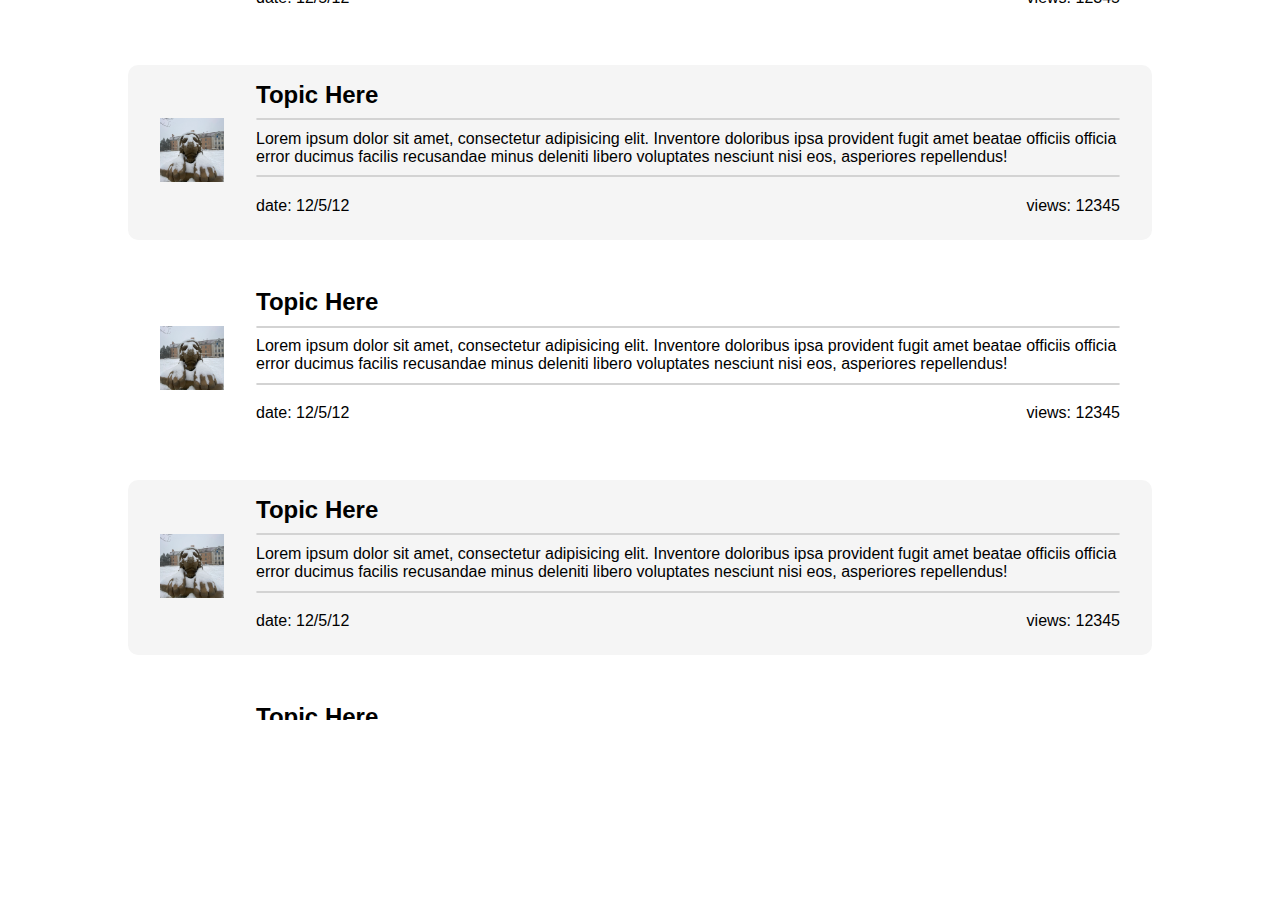
==== html/posts.html @ dcfc4b3d "finished posts html and css" ====
<!DOCTYPE html>
<html lang="en">
    <head>
        <title>Your Posts</title>
        <link rel="stylesheet" href="/html/css/main.css">
        <link rel="stylesheet" href="/html/css/posts.css">
    </head>
    <body>
       <section class="posts-cont">
            <div class="post">
                <div class="img-cont">
                    <img src="/html/media/IMG_8612.jpeg" style="height: 64px; width: 64px" alt="users profile">
                </div>
                <div>
                    <h2>Topic Here</h2>
                    <hr>
                    <p class="post-caption">Lorem ipsum dolor sit amet, consectetur adipisicing elit. Inventore doloribus ipsa provident fugit amet beatae officiis officia error ducimus facilis recusandae minus deleniti libero voluptates nesciunt nisi eos, asperiores repellendus!</p>
                    <hr>
                    <div class="post-btm">
                    <p class="post-date">date: 12/5/12</p>
                    <p class="post-views">views: 12345</p>
                    </div>
                </div>
            </div>
            <div class="post">
                <div class="img-cont">
                    <img src="/html/media/IMG_8612.jpeg" style="height: 64px; width: 64px" alt="users profile">
                </div>
                <div>
                    <h2>Topic Here</h2>
                    <hr>
                    <p class="post-caption">Lorem ipsum dolor sit amet, consectetur adipisicing elit. Inventore doloribus ipsa provident fugit amet beatae officiis officia error ducimus facilis recusandae minus deleniti libero voluptates nesciunt nisi eos, asperiores repellendus!</p>
                    <hr>
                    <div class="post-btm">
                    <p class="post-date">date: 12/5/12</p>
                    <p class="post-views">views: 12345</p>
                    </div>
                </div>
            </div>
            <div class="post">
                <div class="img-cont">
                    <img src="/html/media/IMG_8612.jpeg" style="height: 64px; width: 64px" alt="users profile">
                </div>
                <div>
                    <h2>Topic Here</h2>
                    <hr>
                    <p class="post-caption">Lorem ipsum dolor sit amet, consectetur adipisicing elit. Inventore doloribus ipsa provident fugit amet beatae officiis officia error ducimus facilis recusandae minus deleniti libero voluptates nesciunt nisi eos, asperiores repellendus!</p>
                    <hr>
                    <div class="post-btm">
                    <p class="post-date">date: 12/5/12</p>
                    <p class="post-views">views: 12345</p>
                    </div>
                </div>
            </div>
            <div class="post">
                <div class="img-cont">
                    <img src="/html/media/IMG_8612.jpeg" style="height: 64px; width: 64px" alt="users profile">
                </div>
                <div>
                    <h2>Topic Here</h2>
                    <hr>
                    <p class="post-caption">Lorem ipsum dolor sit amet, consectetur adipisicing elit. Inventore doloribus ipsa provident fugit amet beatae officiis officia error ducimus facilis recusandae minus deleniti libero voluptates nesciunt nisi eos, asperiores repellendus!</p>
                    <hr>
                    <div class="post-btm">
                    <p class="post-date">date: 12/5/12</p>
                    <p class="post-views">views: 12345</p>
                    </div>
                </div>
            </div>
            <div class="post">
                <div class="img-cont">
                    <img src="/html/media/IMG_8612.jpeg" style="height: 64px; width: 64px" alt="users profile">
                </div>
                <div>
                    <h2>Topic Here</h2>
                    <hr>
                    <p class="post-caption">Lorem ipsum dolor sit amet, consectetur adipisicing elit. Inventore doloribus ipsa provident fugit amet beatae officiis officia error ducimus facilis recusandae minus deleniti libero voluptates nesciunt nisi eos, asperiores repellendus!</p>
                    <hr>
                    <div class="post-btm">
                    <p class="post-date">date: 12/5/12</p>
                    <p class="post-views">views: 12345</p>
                    </div>
                </div>
            </div>
            <div class="post">
                <div class="img-cont">
                    <img src="/html/media/IMG_8612.jpeg" style="height: 64px; width: 64px" alt="users profile">
                </div>
                <div>
                    <h2>Topic Here</h2>
                    <hr>
                    <p class="post-caption">Lorem ipsum dolor sit amet, consectetur adipisicing elit. Inventore doloribus ipsa provident fugit amet beatae officiis officia error ducimus facilis recusandae minus deleniti libero voluptates nesciunt nisi eos, asperiores repellendus!</p>
                    <hr>
                    <div class="post-btm">
                    <p class="post-date">date: 12/5/12</p>
                    <p class="post-views">views: 12345</p>
                    </div>
                </div>
            </div>
            <div class="post">
                <div class="img-cont">
                    <img src="/html/media/IMG_8612.jpeg" style="height: 64px; width: 64px" alt="users profile">
                </div>
                <div>
                    <h2>Topic Here</h2>
                    <hr>
                    <p class="post-caption">Lorem ipsum dolor sit amet, consectetur adipisicing elit. Inventore doloribus ipsa provident fugit amet beatae officiis officia error ducimus facilis recusandae minus deleniti libero voluptates nesciunt nisi eos, asperiores repellendus!</p>
                    <hr>
                    <div class="post-btm">
                    <p class="post-date">date: 12/5/12</p>
                    <p class="post-views">views: 12345</p>
                    </div>
                </div>
            </div>
            <div class="post">
                <div class="img-cont">
                    <img src="/html/media/IMG_8612.jpeg" style="height: 64px; width: 64px" alt="users profile">
                </div>
                <div>
                    <h2>Topic Here</h2>
                    <hr>
                    <p class="post-caption">Lorem ipsum dolor sit amet, consectetur adipisicing elit. Inventore doloribus ipsa provident fugit amet beatae officiis officia error ducimus facilis recusandae minus deleniti libero voluptates nesciunt nisi eos, asperiores repellendus!</p>
                    <hr>
                    <div class="post-btm">
                    <p class="post-date">date: 12/5/12</p>
                    <p class="post-views">views: 12345</p>
                    </div>
                </div>
            </div>
            <div class="post">
                <div class="img-cont">
                    <img src="/html/media/IMG_8612.jpeg" style="height: 64px; width: 64px" alt="users profile">
                </div>
                <div>
                    <h2>Topic Here</h2>
                    <hr>
                    <p class="post-caption">Lorem ipsum dolor sit amet, consectetur adipisicing elit. Inventore doloribus ipsa provident fugit amet beatae officiis officia error ducimus facilis recusandae minus deleniti libero voluptates nesciunt nisi eos, asperiores repellendus!</p>
                    <hr>
                    <div class="post-btm">
                    <p class="post-date">date: 12/5/12</p>
                    <p class="post-views">views: 12345</p>
                    </div>
                </div>
            </div>
            <div class="post">
                <div class="img-cont">
                    <img src="/html/media/IMG_8612.jpeg" style="height: 64px; width: 64px" alt="users profile">
                </div>
                <div>
                    <h2>Topic Here</h2>
                    <hr>
                    <p class="post-caption">Lorem ipsum dolor sit amet, consectetur adipisicing elit. Inventore doloribus ipsa provident fugit amet beatae officiis officia error ducimus facilis recusandae minus deleniti libero voluptates nesciunt nisi eos, asperiores repellendus!</p>
                    <hr>
                    <div class="post-btm">
                    <p class="post-date">date: 12/5/12</p>
                    <p class="post-views">views: 12345</p>
                    </div>
                </div>
            </div>
            <div class="post">
                <div class="img-cont">
                    <img src="/html/media/IMG_8612.jpeg" style="height: 64px; width: 64px" alt="users profile">
                </div>
                <div>
                    <h2>Topic Here</h2>
                    <hr>
                    <p class="post-caption">Lorem ipsum dolor sit amet, consectetur adipisicing elit. Inventore doloribus ipsa provident fugit amet beatae officiis officia error ducimus facilis recusandae minus deleniti libero voluptates nesciunt nisi eos, asperiores repellendus!</p>
                    <hr>
                    <div class="post-btm">
                    <p class="post-date">date: 12/5/12</p>
                    <p class="post-views">views: 12345</p>
                    </div>
                </div>
            </div>
            
       </section>
    </body>
</html>
---- html/css/main.css ----
* {
    margin: 0;
    padding: 0;
    font-family: Arial, Helvetica, sans-serif;
    box-sizing: border-box;
}
---- html/css/posts.css ----
body {
    display: flex;
    justify-content: center;
}

.posts-cont {
    max-width: 80%;
    display: flex;
    justify-content: center;
    flex-direction: column;
    max-height: 80vh;
    overflow: auto;
}

.post {
    margin-block: 1rem;
    display: flex;
    flex-direction: row;
    align-items: center;
    background-color: white;
    border-radius: 10px;
    justify-content: space-around;
    padding: 1rem;
}

.post > * {
    padding-inline: 1rem;
}

.post:nth-child(odd) {
    background-color: whitesmoke;
}

.post-btm {
    display: flex;
    flex-direction: row;
    justify-content: space-between;
    padding-block: .6rem;
}

img {
    width: 64px;
    height: 64px;
    object-fit: cover;
    overflow: hidden;
}

hr {
    border: .5px solid lightgray;
    border-radius: 5px;
    margin-block: .6rem;
}
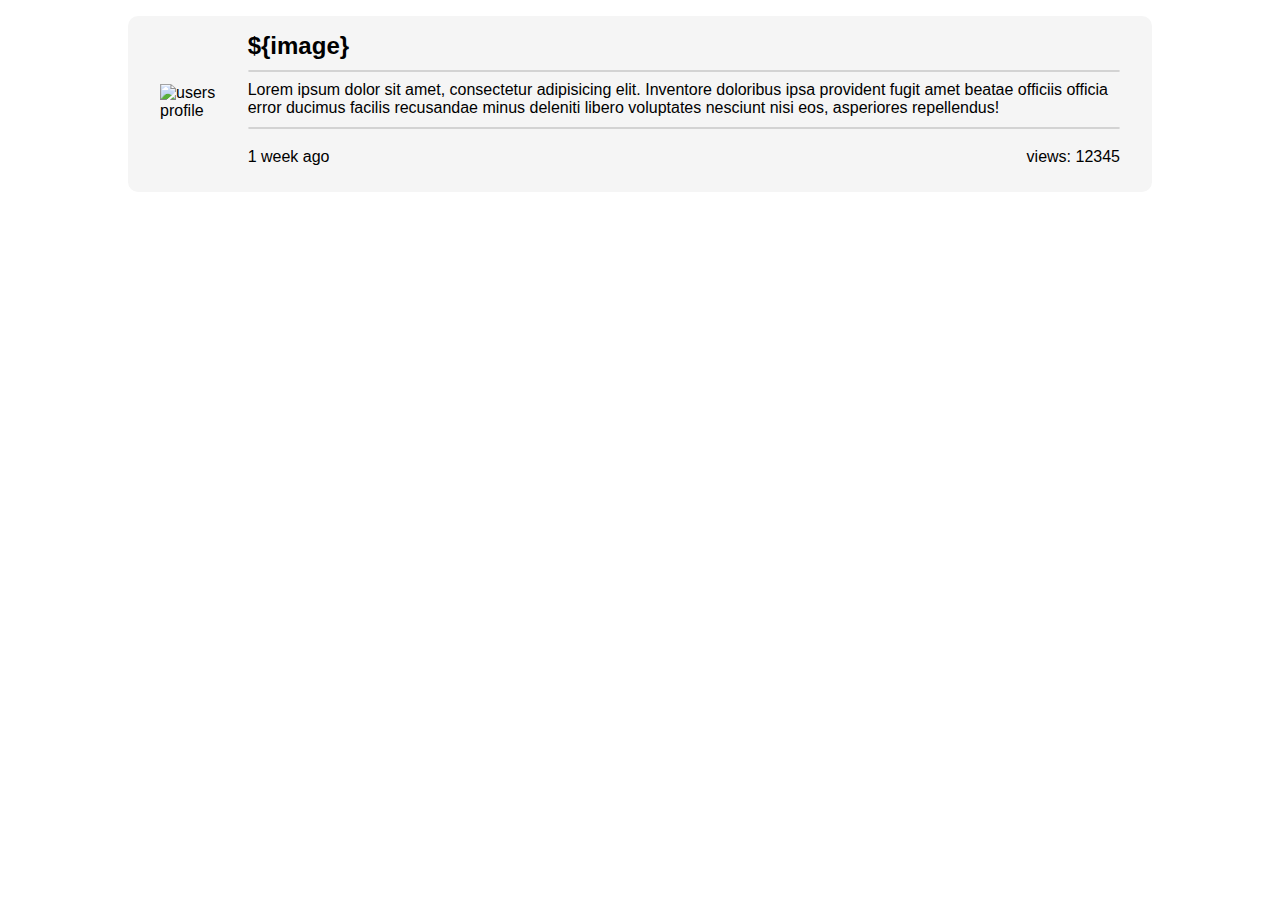
==== commit b94adec6: "impleted dynamic html still in progress" ====
--- a/html/posts.html
+++ b/html/posts.html
@@ -9,170 +9,20 @@
        <section class="posts-cont">
             <div class="post">
                 <div class="img-cont">
-                    <img src="/html/media/IMG_8612.jpeg" style="height: 64px; width: 64px" alt="users profile">
+                    <img src="/${image}" alt="users profile">
                 </div>
                 <div>
-                    <h2>Topic Here</h2>
+                    <h2> ${image} </h2>
                     <hr>
                     <p class="post-caption">Lorem ipsum dolor sit amet, consectetur adipisicing elit. Inventore doloribus ipsa provident fugit amet beatae officiis officia error ducimus facilis recusandae minus deleniti libero voluptates nesciunt nisi eos, asperiores repellendus!</p>
                     <hr>
                     <div class="post-btm">
-                    <p class="post-date">date: 12/5/12</p>
+                    <p class="post-date">1 week ago</p>
                     <p class="post-views">views: 12345</p>
                     </div>
                 </div>
             </div>
-            <div class="post">
-                <div class="img-cont">
-                    <img src="/html/media/IMG_8612.jpeg" style="height: 64px; width: 64px" alt="users profile">
-                </div>
-                <div>
-                    <h2>Topic Here</h2>
-                    <hr>
-                    <p class="post-caption">Lorem ipsum dolor sit amet, consectetur adipisicing elit. Inventore doloribus ipsa provident fugit amet beatae officiis officia error ducimus facilis recusandae minus deleniti libero voluptates nesciunt nisi eos, asperiores repellendus!</p>
-                    <hr>
-                    <div class="post-btm">
-                    <p class="post-date">date: 12/5/12</p>
-                    <p class="post-views">views: 12345</p>
-                    </div>
-                </div>
-            </div>
-            <div class="post">
-                <div class="img-cont">
-                    <img src="/html/media/IMG_8612.jpeg" style="height: 64px; width: 64px" alt="users profile">
-                </div>
-                <div>
-                    <h2>Topic Here</h2>
-                    <hr>
-                    <p class="post-caption">Lorem ipsum dolor sit amet, consectetur adipisicing elit. Inventore doloribus ipsa provident fugit amet beatae officiis officia error ducimus facilis recusandae minus deleniti libero voluptates nesciunt nisi eos, asperiores repellendus!</p>
-                    <hr>
-                    <div class="post-btm">
-                    <p class="post-date">date: 12/5/12</p>
-                    <p class="post-views">views: 12345</p>
-                    </div>
-                </div>
-            </div>
-            <div class="post">
-                <div class="img-cont">
-                    <img src="/html/media/IMG_8612.jpeg" style="height: 64px; width: 64px" alt="users profile">
-                </div>
-                <div>
-                    <h2>Topic Here</h2>
-                    <hr>
-                    <p class="post-caption">Lorem ipsum dolor sit amet, consectetur adipisicing elit. Inventore doloribus ipsa provident fugit amet beatae officiis officia error ducimus facilis recusandae minus deleniti libero voluptates nesciunt nisi eos, asperiores repellendus!</p>
-                    <hr>
-                    <div class="post-btm">
-                    <p class="post-date">date: 12/5/12</p>
-                    <p class="post-views">views: 12345</p>
-                    </div>
-                </div>
-            </div>
-            <div class="post">
-                <div class="img-cont">
-                    <img src="/html/media/IMG_8612.jpeg" style="height: 64px; width: 64px" alt="users profile">
-                </div>
-                <div>
-                    <h2>Topic Here</h2>
-                    <hr>
-                    <p class="post-caption">Lorem ipsum dolor sit amet, consectetur adipisicing elit. Inventore doloribus ipsa provident fugit amet beatae officiis officia error ducimus facilis recusandae minus deleniti libero voluptates nesciunt nisi eos, asperiores repellendus!</p>
-                    <hr>
-                    <div class="post-btm">
-                    <p class="post-date">date: 12/5/12</p>
-                    <p class="post-views">views: 12345</p>
-                    </div>
-                </div>
-            </div>
-            <div class="post">
-                <div class="img-cont">
-                    <img src="/html/media/IMG_8612.jpeg" style="height: 64px; width: 64px" alt="users profile">
-                </div>
-                <div>
-                    <h2>Topic Here</h2>
-                    <hr>
-                    <p class="post-caption">Lorem ipsum dolor sit amet, consectetur adipisicing elit. Inventore doloribus ipsa provident fugit amet beatae officiis officia error ducimus facilis recusandae minus deleniti libero voluptates nesciunt nisi eos, asperiores repellendus!</p>
-                    <hr>
-                    <div class="post-btm">
-                    <p class="post-date">date: 12/5/12</p>
-                    <p class="post-views">views: 12345</p>
-                    </div>
-                </div>
-            </div>
-            <div class="post">
-                <div class="img-cont">
-                    <img src="/html/media/IMG_8612.jpeg" style="height: 64px; width: 64px" alt="users profile">
-                </div>
-                <div>
-                    <h2>Topic Here</h2>
-                    <hr>
-                    <p class="post-caption">Lorem ipsum dolor sit amet, consectetur adipisicing elit. Inventore doloribus ipsa provident fugit amet beatae officiis officia error ducimus facilis recusandae minus deleniti libero voluptates nesciunt nisi eos, asperiores repellendus!</p>
-                    <hr>
-                    <div class="post-btm">
-                    <p class="post-date">date: 12/5/12</p>
-                    <p class="post-views">views: 12345</p>
-                    </div>
-                </div>
-            </div>
-            <div class="post">
-                <div class="img-cont">
-                    <img src="/html/media/IMG_8612.jpeg" style="height: 64px; width: 64px" alt="users profile">
-                </div>
-                <div>
-                    <h2>Topic Here</h2>
-                    <hr>
-                    <p class="post-caption">Lorem ipsum dolor sit amet, consectetur adipisicing elit. Inventore doloribus ipsa provident fugit amet beatae officiis officia error ducimus facilis recusandae minus deleniti libero voluptates nesciunt nisi eos, asperiores repellendus!</p>
-                    <hr>
-                    <div class="post-btm">
-                    <p class="post-date">date: 12/5/12</p>
-                    <p class="post-views">views: 12345</p>
-                    </div>
-                </div>
-            </div>
-            <div class="post">
-                <div class="img-cont">
-                    <img src="/html/media/IMG_8612.jpeg" style="height: 64px; width: 64px" alt="users profile">
-                </div>
-                <div>
-                    <h2>Topic Here</h2>
-                    <hr>
-                    <p class="post-caption">Lorem ipsum dolor sit amet, consectetur adipisicing elit. Inventore doloribus ipsa provident fugit amet beatae officiis officia error ducimus facilis recusandae minus deleniti libero voluptates nesciunt nisi eos, asperiores repellendus!</p>
-                    <hr>
-                    <div class="post-btm">
-                    <p class="post-date">date: 12/5/12</p>
-                    <p class="post-views">views: 12345</p>
-                    </div>
-                </div>
-            </div>
-            <div class="post">
-                <div class="img-cont">
-                    <img src="/html/media/IMG_8612.jpeg" style="height: 64px; width: 64px" alt="users profile">
-                </div>
-                <div>
-                    <h2>Topic Here</h2>
-                    <hr>
-                    <p class="post-caption">Lorem ipsum dolor sit amet, consectetur adipisicing elit. Inventore doloribus ipsa provident fugit amet beatae officiis officia error ducimus facilis recusandae minus deleniti libero voluptates nesciunt nisi eos, asperiores repellendus!</p>
-                    <hr>
-                    <div class="post-btm">
-                    <p class="post-date">date: 12/5/12</p>
-                    <p class="post-views">views: 12345</p>
-                    </div>
-                </div>
-            </div>
-            <div class="post">
-                <div class="img-cont">
-                    <img src="/html/media/IMG_8612.jpeg" style="height: 64px; width: 64px" alt="users profile">
-                </div>
-                <div>
-                    <h2>Topic Here</h2>
-                    <hr>
-                    <p class="post-caption">Lorem ipsum dolor sit amet, consectetur adipisicing elit. Inventore doloribus ipsa provident fugit amet beatae officiis officia error ducimus facilis recusandae minus deleniti libero voluptates nesciunt nisi eos, asperiores repellendus!</p>
-                    <hr>
-                    <div class="post-btm">
-                    <p class="post-date">date: 12/5/12</p>
-                    <p class="post-views">views: 12345</p>
-                    </div>
-                </div>
-            </div>
-            
+                        
        </section>
     </body>
 </html>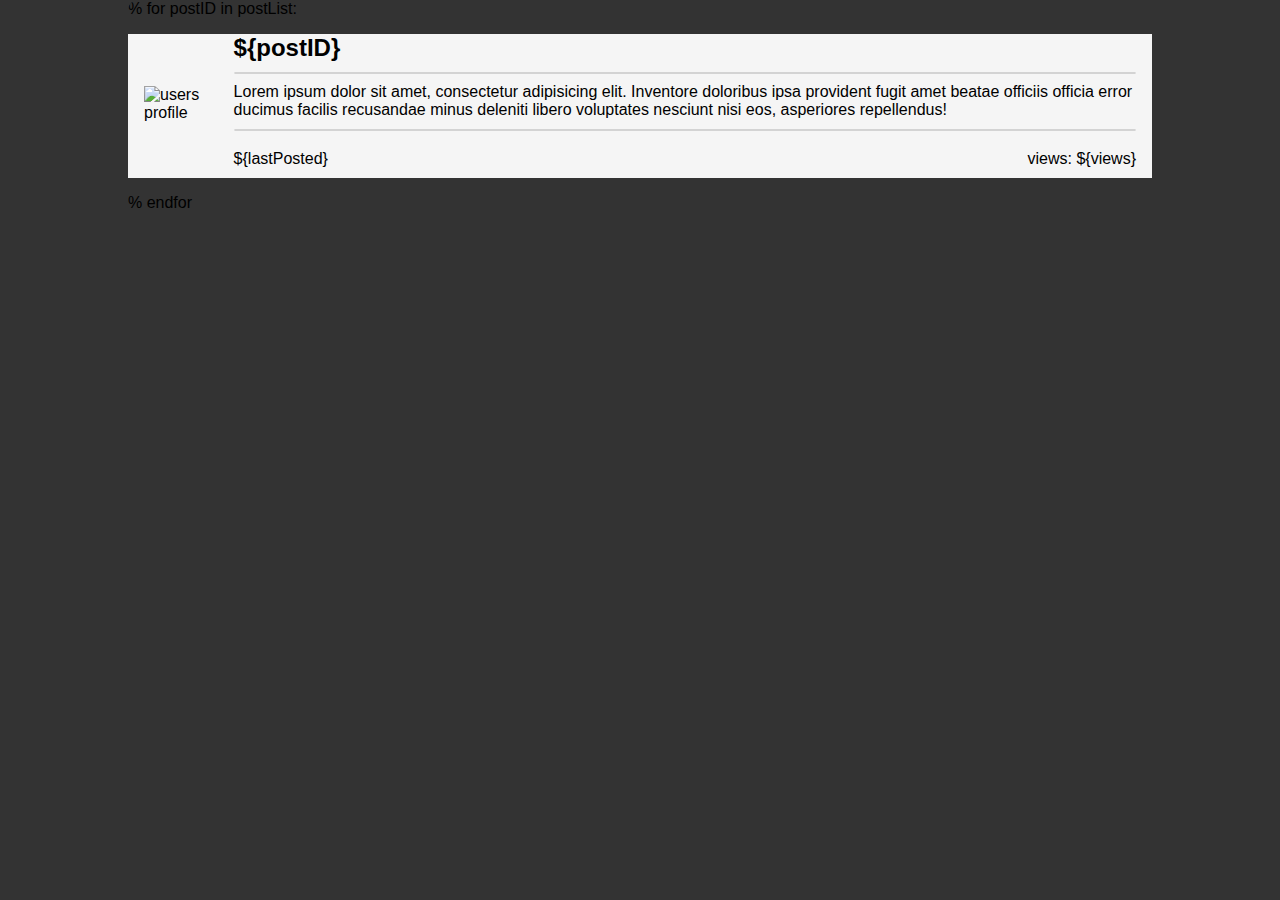
==== commit 1ec8cc73: "figured out template implementation" ====
--- a/html/posts.html
+++ b/html/posts.html
@@ -7,21 +7,23 @@
     </head>
     <body>
        <section class="posts-cont">
+        % for postID in postList:
             <div class="post">
                 <div class="img-cont">
-                    <img src="/${image}" alt="users profile">
+                    <img src="/html/media/${image}" alt="users profile">
                 </div>
                 <div>
-                    <h2> ${image} </h2>
+                    <h2> ${postID} </h2>
                     <hr>
                     <p class="post-caption">Lorem ipsum dolor sit amet, consectetur adipisicing elit. Inventore doloribus ipsa provident fugit amet beatae officiis officia error ducimus facilis recusandae minus deleniti libero voluptates nesciunt nisi eos, asperiores repellendus!</p>
                     <hr>
                     <div class="post-btm">
-                    <p class="post-date">1 week ago</p>
-                    <p class="post-views">views: 12345</p>
+                    <p class="post-date">${lastPosted}</p>
+                    <p class="post-views">views: ${views}</p>
                     </div>
                 </div>
             </div>
+        % endfor
                         
        </section>
     </body>
--- a/html/css/posts.css
+++ b/html/css/posts.css
@@ -2,6 +2,7 @@
 body {
     display: flex;
     justify-content: center;
+    background: #333;
 }
 
 .posts-cont {
@@ -10,6 +11,7 @@
     justify-content: center;
     flex-direction: column;
     max-height: 80vh;
+    border-radius: 10px;
     overflow: auto;
 }
 
@@ -19,9 +21,7 @@
     flex-direction: row;
     align-items: center;
     background-color: white;
-    border-radius: 10px;
     justify-content: space-around;
-    padding: 1rem;
 }
 
 .post > * {
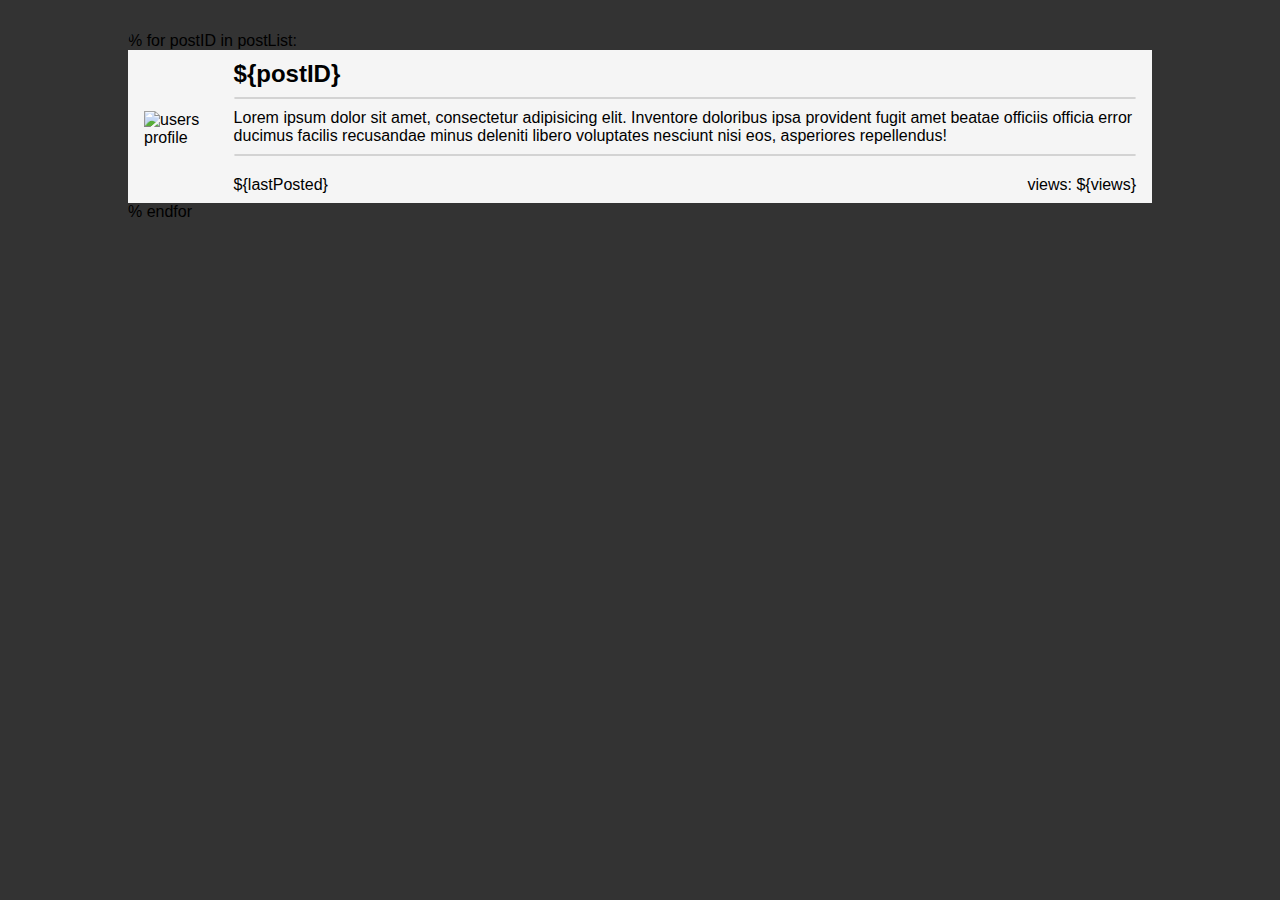
==== commit 71553da5: "comitting same" ====
--- a/html/posts.html
+++ b/html/posts.html
@@ -7,7 +7,9 @@
     </head>
     <body>
        <section class="posts-cont">
+
         % for postID in postList:
+
             <div class="post">
                 <div class="img-cont">
                     <img src="/html/media/${image}" alt="users profile">
@@ -23,7 +25,9 @@
                     </div>
                 </div>
             </div>
+
         % endfor
+        
                         
        </section>
     </body>
--- a/html/css/posts.css
+++ b/html/css/posts.css
@@ -12,16 +12,16 @@
     flex-direction: column;
     max-height: 80vh;
     border-radius: 10px;
+    margin: 2rem;
     overflow: auto;
 }
 
 .post {
-    margin-block: 1rem;
     display: flex;
     flex-direction: row;
     align-items: center;
-    background-color: white;
-    justify-content: space-around;
+    background-color: white;    
+    padding-top: .6rem;
 }
 
 .post > * {
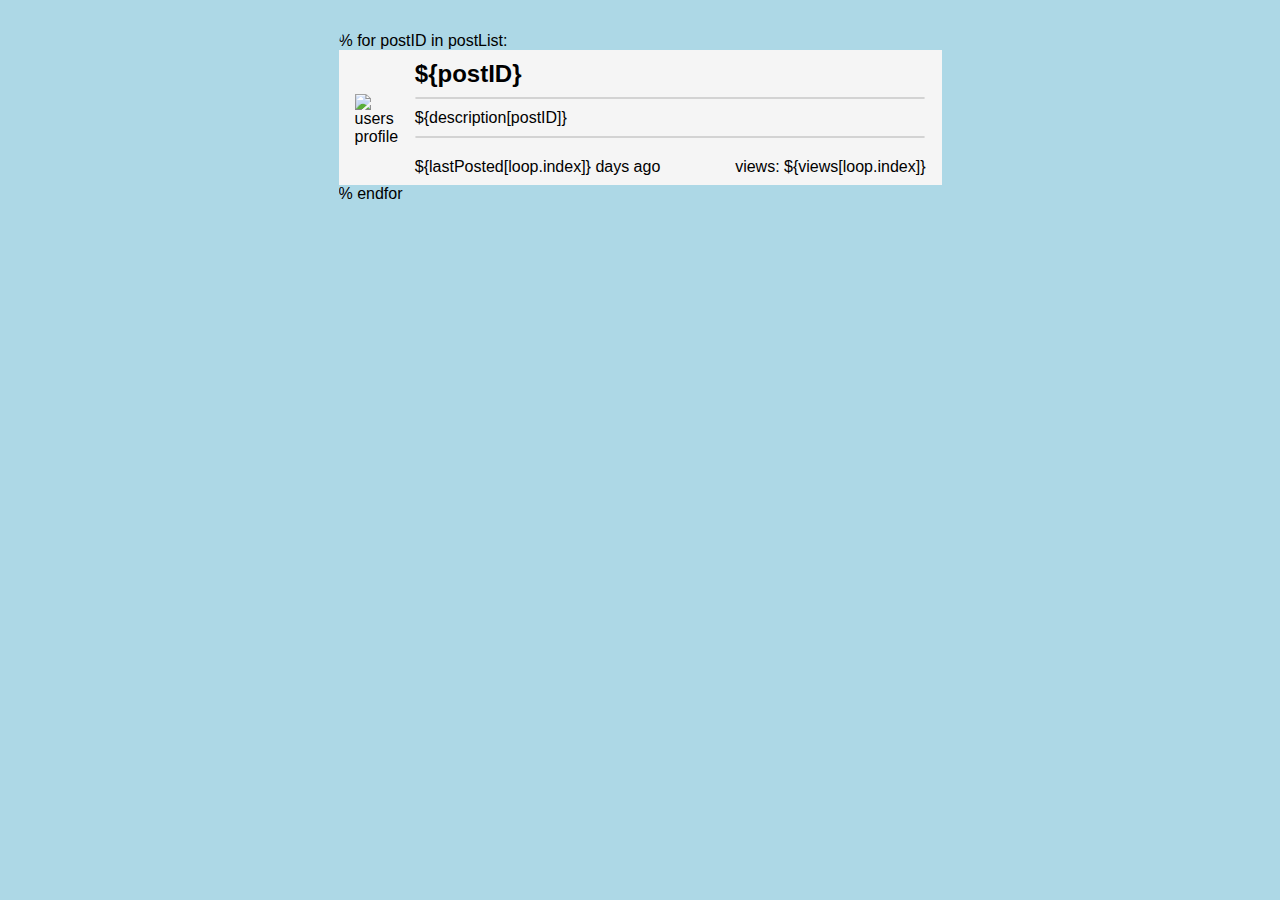
==== commit 3c787dab: "added changes to page_posts" ====
--- a/html/posts.html
+++ b/html/posts.html
@@ -12,16 +12,16 @@
 
             <div class="post">
                 <div class="img-cont">
-                    <img src="/html/media/${image}" alt="users profile">
+                    <img src="/html/media/${image[postID]}" alt="users profile">
                 </div>
-                <div>
+                <div class="post-description-cont">
                     <h2> ${postID} </h2>
                     <hr>
-                    <p class="post-caption">Lorem ipsum dolor sit amet, consectetur adipisicing elit. Inventore doloribus ipsa provident fugit amet beatae officiis officia error ducimus facilis recusandae minus deleniti libero voluptates nesciunt nisi eos, asperiores repellendus!</p>
+                    <p class="post-caption">${description[postID]}</p>                    
                     <hr>
                     <div class="post-btm">
-                    <p class="post-date">${lastPosted}</p>
-                    <p class="post-views">views: ${views}</p>
+                    <p class="post-date">${lastPosted[loop.index]} days ago</p>
+                    <p class="post-views">views: ${views[loop.index]}</p>
                     </div>
                 </div>
             </div>
--- a/html/css/posts.css
+++ b/html/css/posts.css
@@ -2,15 +2,14 @@
 body {
     display: flex;
     justify-content: center;
-    background: #333;
+    background: lightblue;
 }
 
 .posts-cont {
     max-width: 80%;
     display: flex;
-    justify-content: center;
     flex-direction: column;
-    max-height: 80vh;
+    max-height: 90vh;
     border-radius: 10px;
     margin: 2rem;
     overflow: auto;
@@ -20,13 +19,23 @@
     display: flex;
     flex-direction: row;
     align-items: center;
-    background-color: white;    
+    background-color: white;   
     padding-top: .6rem;
+    
 }
 
 .post > * {
+    display: inline-block;
     padding-inline: 1rem;
 }
+.post-description-cont{
+    width: 90%;
+}
+
+.img-cont{
+    width: 10%;
+}
+
 
 .post:nth-child(odd) {
     background-color: whitesmoke;
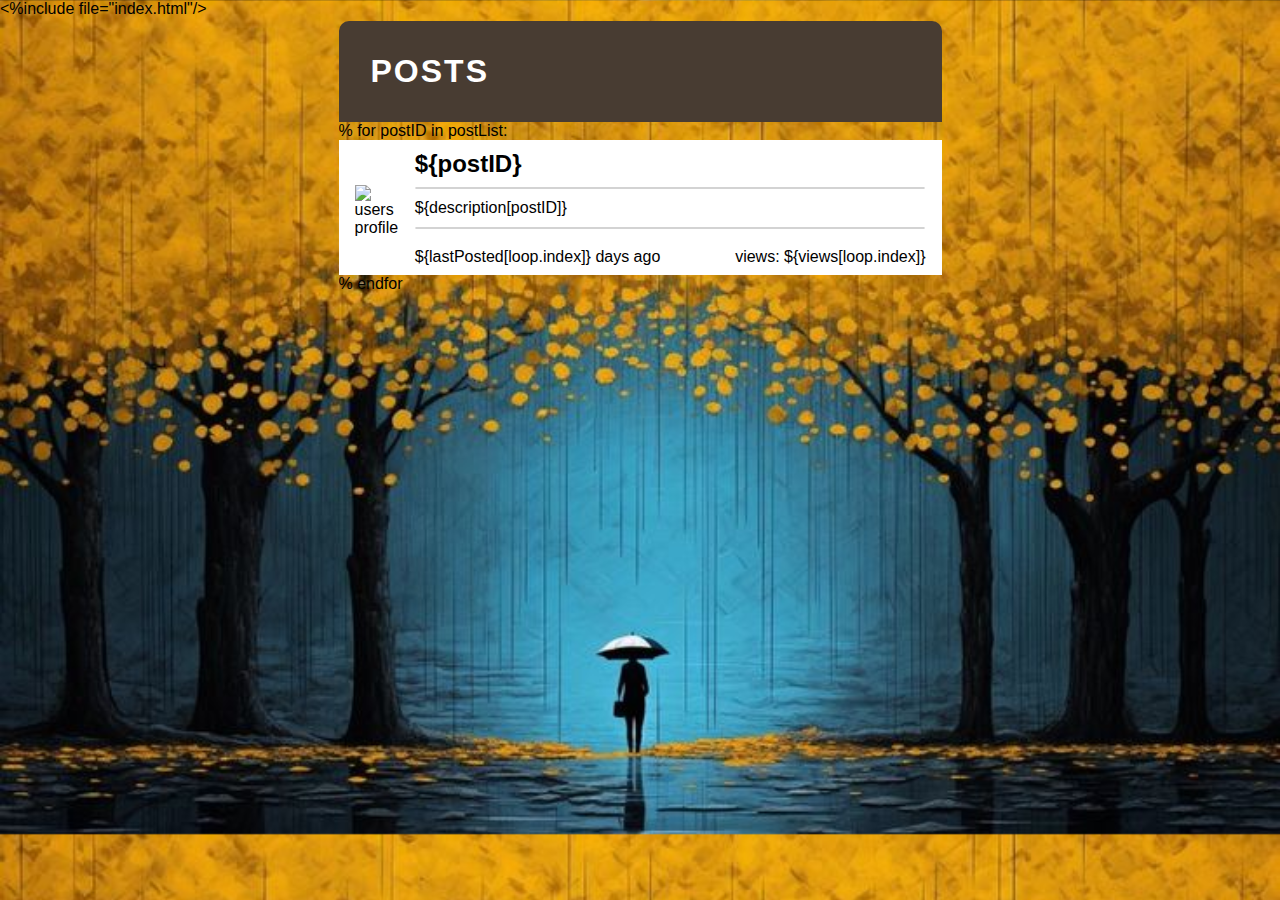
==== commit 3595fa04: "finished nav bar and lab Jan23" ====
--- a/html/posts.html
+++ b/html/posts.html
@@ -6,7 +6,12 @@
         <link rel="stylesheet" href="/html/css/posts.css">
     </head>
     <body>
+
+        <%include file="index.html"/>
+
        <section class="posts-cont">
+
+        <h1>Posts</h1>
 
         % for postID in postList:
 
--- a/html/css/main.css
+++ b/html/css/main.css
@@ -2,5 +2,10 @@
     margin: 0;
     padding: 0;
     font-family: Arial, Helvetica, sans-serif;
-    box-sizing: border-box;
+    box-sizing: border-box;  
+}
+
+html {
+    background-image: url("../media/background.jpeg");
+    background-size: cover;
 }--- a/html/css/posts.css
+++ b/html/css/posts.css
@@ -1,9 +1,4 @@
 
-body {
-    display: flex;
-    justify-content: center;
-    background: lightblue;
-}
 
 .posts-cont {
     max-width: 80%;
@@ -11,8 +6,18 @@
     flex-direction: column;
     max-height: 90vh;
     border-radius: 10px;
-    margin: 2rem;
+    margin: .2rem;
     overflow: auto;
+    justify-self: center;
+}
+
+.posts-cont h1 {
+    background-color: #483C32;
+    color: white;
+    padding: 2rem;
+    font-size: xx-large;
+    letter-spacing: 2px;
+    text-transform: uppercase;
 }
 
 .post {
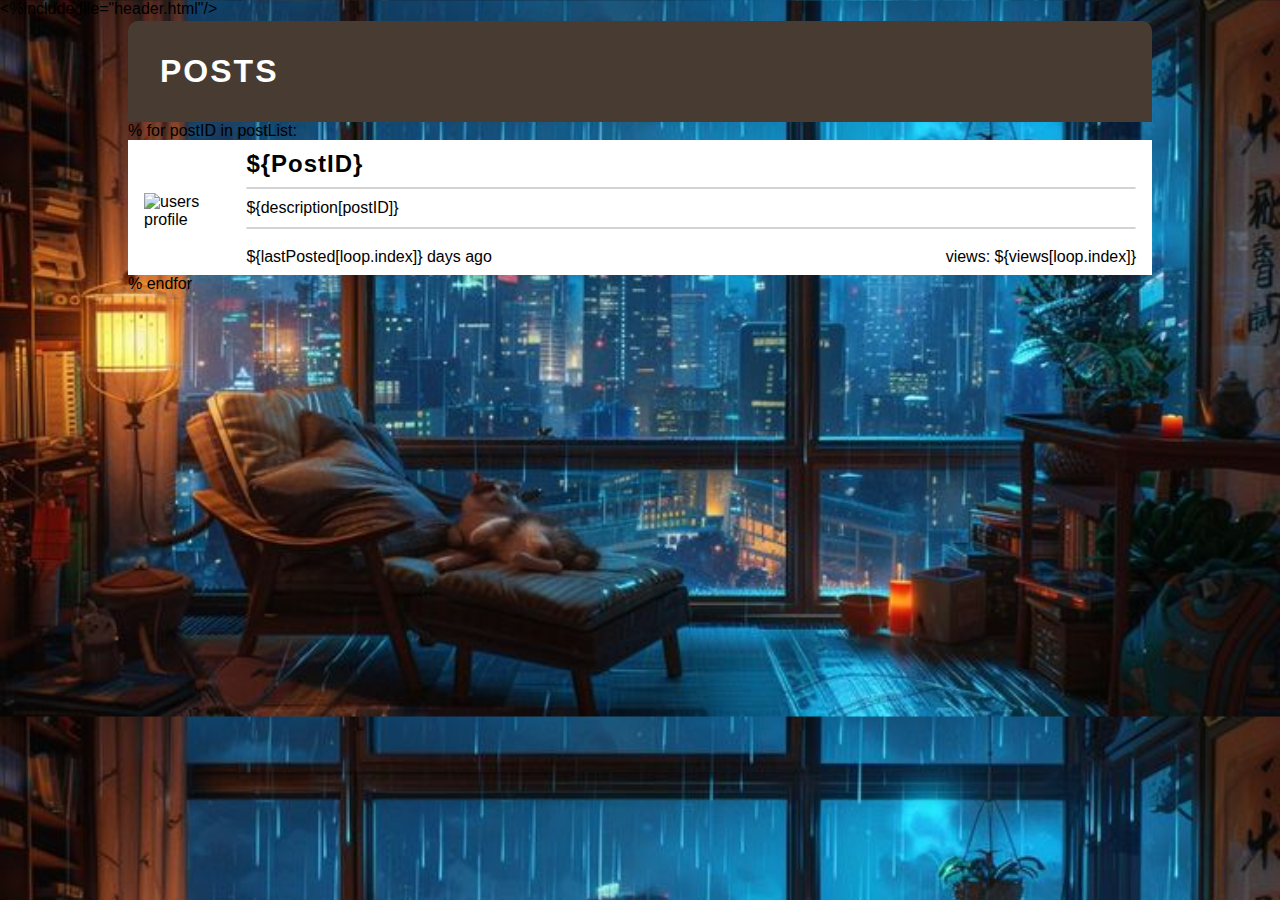
==== commit cf641ab2: "completed forms lab" ====
--- a/html/posts.html
+++ b/html/posts.html
@@ -7,7 +7,7 @@
     </head>
     <body>
 
-        <%include file="index.html"/>
+        <%include file="header.html"/>
 
        <section class="posts-cont">
 
--- a/html/css/main.css
+++ b/html/css/main.css
@@ -6,6 +6,21 @@
 }
 
 html {
-    background-image: url("../media/background.jpeg");
+    background-image: url("../media/website-background.jpeg");
     background-size: cover;
+}
+
+button:hover {
+    cursor: pointer;
+}
+
+.inputFlag{
+    flex: 1 1 100%;
+    order: -1;
+    text-align: left;
+    color: red;
+    font-size: smaller;
+    font-weight: bold;
+    padding-bottom: .3rem;
+
 }--- a/html/css/posts.css
+++ b/html/css/posts.css
@@ -1,7 +1,7 @@
 
 
 .posts-cont {
-    max-width: 80%;
+    width: 80%;
     display: flex;
     flex-direction: column;
     max-height: 90vh;
@@ -18,6 +18,11 @@
     font-size: xx-large;
     letter-spacing: 2px;
     text-transform: uppercase;
+}
+
+.posts-cont h2 {
+    letter-spacing: 1px;
+    text-transform: capitalize;
 }
 
 .post {
@@ -67,3 +72,10 @@
 }
 
 
+.text-input {
+    outline: none;
+    border: none;
+    border-bottom: 2px solid black;
+    padding: .2rem;
+    margin-block: .6rem;
+}
